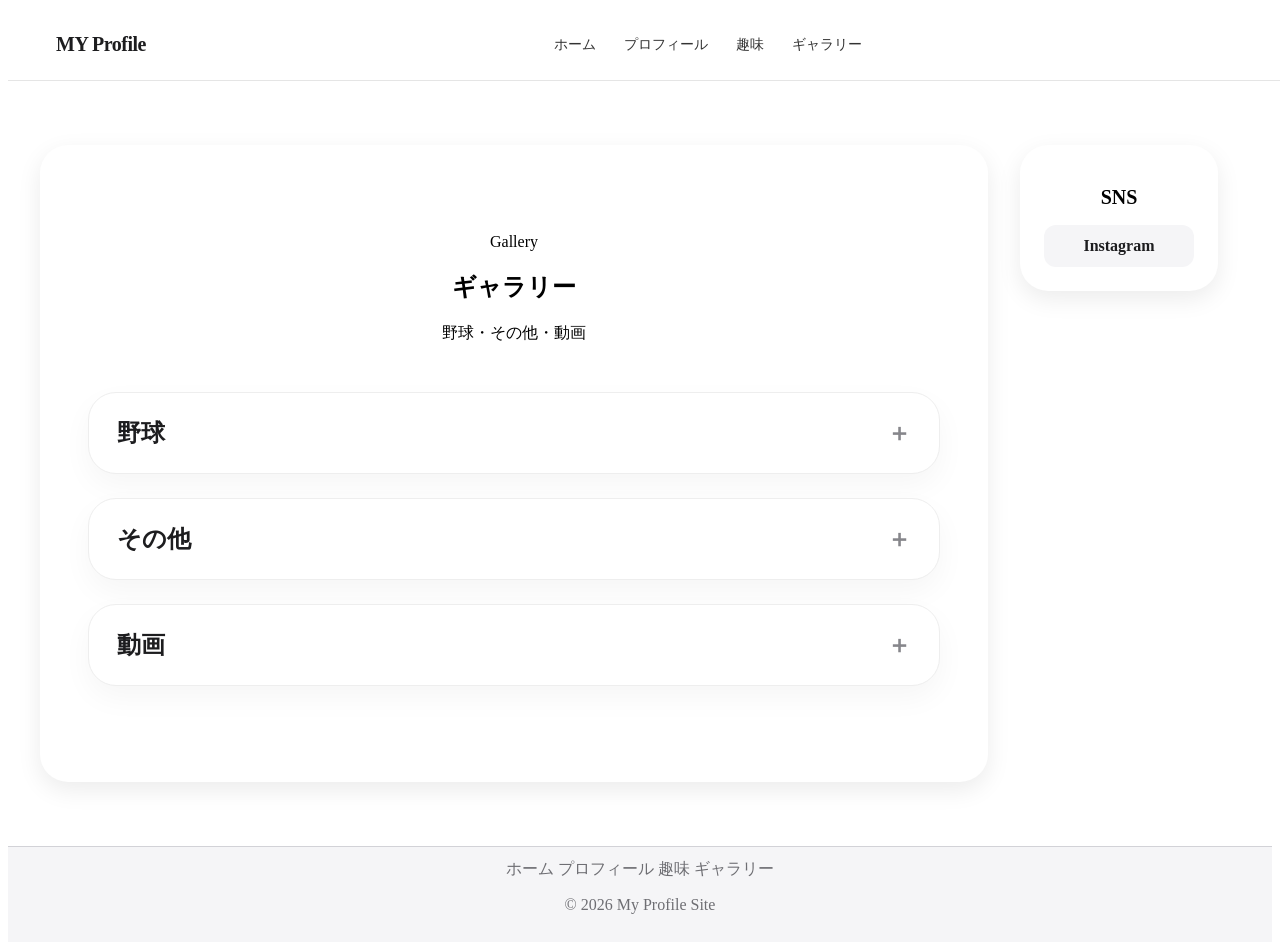
==== gallery.html @ b2aa34dd "학교 노트북으로 과제 확인 후 깃 푸쉬" ====
<!DOCTYPE html>
<html lang="ja">
<head>
    <meta charset="UTF-8">
    <meta name="viewport" content="width=device-width, initial-scale=1.0">
    <title>自己紹介 | Gallery</title>
    <link rel="stylesheet" href="css/style.css">
</head>
<body>
    <header class="main-header">
        <a href="index.html" class="logo">MY Profile</a>
        <nav class="main-nav">
            <ul>
                <li><a href="index.html">ホーム</a></li>
                <li><a href="profile.html">プロフィール</a></li>
                <li><a href="hobby.html">趣味</a></li>
                <li><a href="gallery.html">ギャラリー</a></li>
            </ul>
        </nav>
    </header>
    <div class="layout">
        <main class="main-content">
            <section class="page-title">
                <p class="sub-title">Gallery</p>
                <h1>ギャラリー</h1>
                <p>野球・その他・動画</p>
            </section>

            <section class="gallery-section">
                <details class="gallery-accordion">
                    <summary>野球</summary>
                    <div class="photo-scroll">
                        <div class="media-item">
                            <img src="images/image8.jpeg" alt="野球の写真1">
                        </div>
                        <div class="media-item">
                            <img src="images/image9.jpeg" alt="野球の写真5">
                        </div>
                        <div class="media-item">
                            <img src="images/image4.jpeg" alt="野球の写真6">
                        </div>
                        <div class="media-item">
                            <img src="images/image2.jpeg" alt="野球の写真7">
                        </div>
                        <div class="media-item">
                            <img src="images/image3.jpeg" alt="野球の写真8">
                        </div>
                    </div>
                </details>

                <details class="gallery-accordion">
                    <summary>その他</summary>
                    <div class="photo-scroll">
                        <div class="media-item">
                            <img src="images/image11.jpeg" alt="その他の写真1">
                        </div>
                        <div class="media-item">
                            <img src="images/image13.jpeg" alt="その他の写真2">
                        </div>
                        <div class="media-item">
                            <img src="images/image12.jpeg" alt="その他の写真3">
                        </div>
                        <div class="media-item">
                            <img src="images/image14.jpeg" alt="その他の写真4">
                        </div>
                        <div class="media-item">
                            <img src="images/image15.jpeg" alt="その他の写真5">
                        </div>
                        <div class="media-item">
                            <img src="images/image16.jpeg" alt="その他の写真6">
                        </div>
                        <div class="media-item">
                            <img src="images/image17.jpeg" alt="その他の写真7">
                        </div>
                    </div>
                </details>

                <details class="gallery-accordion">
                    <summary>動画</summary>
                    <div class="photo-scroll">
                        <div class="media-item">
                            <video controls>
                                <source src="images/baseball1.mp4" type="video/mp4">
                                野球の動画1
                            </video>
                        </div>
                        <div class="media-item">
                            <video controls>
                                <source src="images/baseball2.mp4" type="video/mp4">
                                野球の動画2
                            </video>
                        </div>
                    </div>
                </details>
            </section>
        </main>

        <aside class="sidebar">
            <h2>SNS</h2>
            <div class="sns-links">
                <a href="https://www.instagram.com/181.haaan/" target="_blank">Instagram</a>
            </div>
        </aside>
    </div>

    <footer class="main-footer">
        <nav class="footer-nav">
            <a href="index.html">ホーム</a>
            <a href="profile.html">プロフィール</a>
            <a href="hobby.html">趣味</a>
            <a href="gallery.html">ギャラリー</a>
        </nav>
        <p>&copy; 2026 My Profile Site</p>
    </footer>
</body>
</html>
---- css/style.css ----
#body {
    font-family: Pretendard, sans-serif;
    background-color: #f5f5f7;
    color: #1d1d1f;
    line-height: 0.7;
}
.main-header {
    width: 100%;
    height: 72px;
    padding: 0 48px;
    background: rgba(255, 255, 255, 0.85);
    backdrop-filter: blur(16px);
    display: grid;
    grid-template-columns: 1fr auto 1fr;
    align-items: center;
    position: sticky;
    top: 0;
    z-index: 100;
    border-bottom: 1px solid #e5e5e5;
}

.logo {
    text-decoration: none;
    color: #1d1d1f;
    font-size: 20px;
    font-weight: 700;
    letter-spacing: -0.5px;
}
.main-nav ul {
    list-style: none;
    justify-content: center;
    display: flex;
    gap: 28px;
}
.main-nav a{
    text-decoration: none;
    color: #333;
    font-size: 14px;
    transition: 0.3s;
}
.main-nav a:hover {
    color: #1d1d1f;
    transform: translateY(-2px);
    transition: 0.3s;
}
.layout {
    max-width: 1200px;
    margin: 0 auto;
    padding: 64px 32px;
    display: grid;
    grid-template-columns: 1fr 220px;
    gap: 32px;
}
.main-content {
    background: #ffffff;
    border-radius: 28px;
    padding: 72px 48px;
    box-shadow: 0 8px 24px rgba(0, 0, 0, 0.08);
}
.hero {
    font-size: 32px;
    font-weight: 700;
    color: #1d1d1f;
    text-align: center;
    line-height: 1.2;
}
.main-button {
    display: inline-block;
    padding: 14px 28px;
    background: #0071e3;
    color: #ffffff;
    text-decoration: none;
    border-radius: 999px;
    font-size: 16px;
    transition: 0.3s;
}
.main-button:hover {
    background: #005bb5;
    transform: translateY(-2px);
}
.page-title {
    text-align: center;
    margin-bottom: 48px;
}
.profile-card {
    display: grid;
    grid-template-columns: 240px 1fr;
    gap: 40px;
    align-items: center;
}
.profile-photo {
    width: 220px;
    height: 300px;
    border-radius: 15px;
    object-fit: cover;
    margin-bottom: 30px;
}
.profile-detail {
    text-align: left;
    display: flex;
    flex-direction: column;
    font-size: 20px;
}
.profile-table {
    border-collapse: collapse;
    width: 100%;
}
.profile-table th,
.profile-table td {
    padding: 10px 0;
}
.media-item {
    flex: 0 0 80%;
    max-width: 620px;
    aspect-ratio: 1 / 1;
}
.photo-scroll .media-item img {
    width: 100%;
    height: 100%;
    object-fit: cover;
    object-position: center;
}
.photo-scroll .media-item video {
    width: 100%;
    height: 100%;
    object-fit: contain;
    aspect-ratio: 16 / 9;
}
.text-section {
    margin-top: 24px;
    font-size: 18px;
    text-align: left;
}
.hobby-table {
    border-collapse: collapse;
    width: 100%;
    margin-top: 16px;
    text-align: left;
    font-size: 18px;
}
.hobby-table th,
.hobby-table td {
    padding: 10px 0;
}
.gallery-accordion {
    background: #ffffff;
    border-radius: 28px;
    border: 1px solid #eeeeee;
    box-shadow: 0 12px 30px rgba(0, 0, 0, 0.04);
    padding: 24px 28px;
    margin-bottom: 24px;
}
.gallery-accordion summary {
    cursor: pointer;
    font-size: 24px;
    font-weight: 700;
    color: #1d1d1f;
    list-style: none;
}
.gallery-accordion summary::-webkit-details-marker {
    display: none;
}
.gallery-accordion summary::after {
    content: "＋";
    float: right;
    color: #86868b;
}
.gallery-accordion[open] summary::after {
    content: "−";
}
.gallery-accordion .photo-scroll {
    margin-top: 24px;
}
/* sidebar */
.sidebar {
    width: 150px;
    padding: 24px;
    height: fit-content;
    text-align: center;
    background: #ffffff;
    border-radius: 28px;
    box-shadow: 0 8px 24px rgba(0, 0, 0, 0.08);
}
.sidebar h2 {
    font-size: 20px;
    margin-bottom: 16px;
}
.sns-links a {
    display: block;
    padding: 12px 16px;
    background: #f5f5f7;
    border-radius: 12px;
    color: #1d1d1f;
    text-decoration: none;
    font-weight: 600;
    transition: 0.3s;
}
.sns-links a:hover {
    background: #e5e5e5;
    transform: translateY(-2px);
}
/* footer */
.main-footer {
    text-align: center;
    text-decoration: none;
    padding: 12px 0;
    background: #f5f5f7;
    border-top: 1px solid #d2d2d7;
    color: #6e6e73;
}
.footer-nav ul {
    text-decoration: none;
    display: flex;
    gap: 20px;
    list-style: none;
    justify-content: center;
    margin: 8px 0 4px;
    padding: 0;
}
.footer-nav a {
    text-decoration: none;
    color: #6e6e73;
    transition: 0.3s;
}
.footer-nav a:hover {
    color: #1d1d1f;
}

/* スマートフォン対応 */
@media screen and (max-width: 768px) {

    /* ヘッダー */
    .main-header {
        height: auto;
        padding: 20px;
        grid-template-columns: 1fr;
        gap: 16px;
        text-align: center;
    }
    .logo {
        justify-self: center;
        margin-bottom: 8px;
    }
    .main-nav {
        justify-self: center;
    }
    .main-nav ul {
        flex-wrap: wrap;
        justify-content: center;
        gap: 14px;
    }
    .main-nav a {
        font-size: 14px;
    }

    /* レイアウト */
    .layout {
        display: grid;
        grid-template-columns: 1fr;
        padding: 32px 20px;
        gap: 24px;
    }
    .main-content {
        padding: 48px 24px;
        box-sizing: border-box;
    }
    .sidebar {
        width: auto;
        text-align: center;
        padding: 18px 24px;
        box-sizing: border-box;
    }

    /* 表紙ページ */
    .hero h1 {
        font-size: 36px;
        line-height: 1.3;
    }
    .sub-title {
        font-size: 14px;
    }
    .main-button {
        font-size: 15px;
        padding: 12px 24px;
    }

    /* プロフィールページ */
    .profile-card {
        grid-template-columns: 1fr;
        text-align: center;
    }
    .profile-photo {
        width: 220px;
        margin: 0 auto 24px;
    }
    .profile-table th,
    .profile-table td {
        display: block;
        width: 100%;
        text-align: center;
    }
    .profile-table th {
        padding-bottom: 4px;
        border-bottom: none;
    }
    .profile-table td {
        padding-top: 0;
    }

    /* 趣味ページ */
    .hobby-grid {
        grid-template-columns: 1fr;
    }
    .hobby-card p {
        text-align: center;
    }
    .hobby-table th,
    .hobby-table td {
        display: block;
        width: 100%;
        text-align: left;
    }
    .hobby-table th {
        padding-bottom: 4px;
        border-bottom: none;
    }
    .hobby-table td {
        padding-top: 0;
    }

    /* ギャラリーページ */
    .media-item,
    .photo-item {
        flex: 0 0 88%;
        aspect-ratio: 1 / 1;
    }
    .video-item {
        aspect-ratio: 16 / 9;
    }
    .gallery-card {
        padding: 22px;
    }
    .gallery-card h2 {
        font-size: 24px;
    }

    /* フッター */
    .footer-nav a {
        display: inline-block;
        margin: 6px 8px;
    }
}
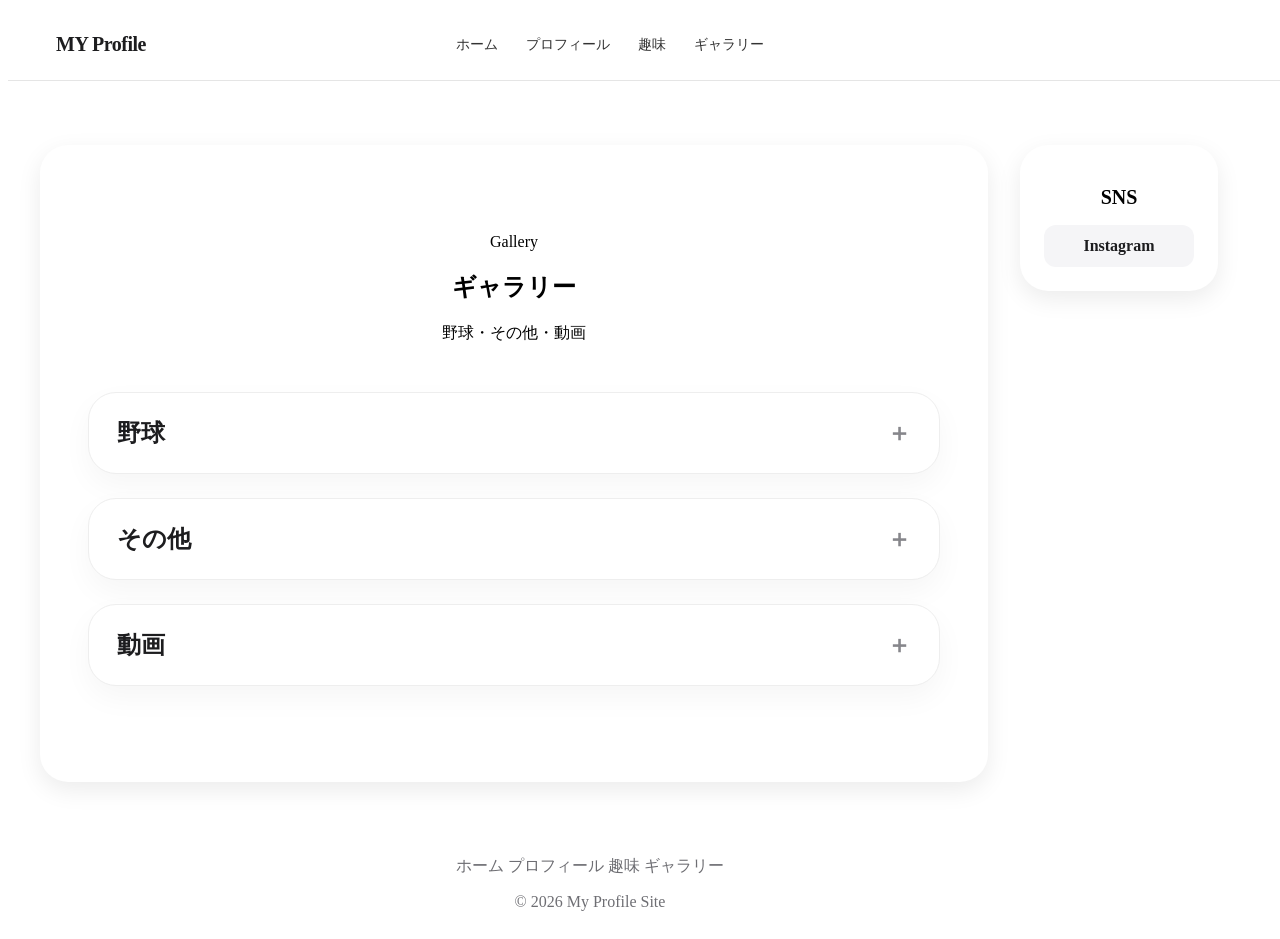
==== commit 37bbf8c7: "파비곤 모든 페이지 적용 완료" ====
--- a/gallery.html
+++ b/gallery.html
@@ -5,6 +5,8 @@
     <meta name="viewport" content="width=device-width, initial-scale=1.0">
     <title>自己紹介 | Gallery</title>
     <link rel="stylesheet" href="css/style.css">
+    <link rel="icon" href="favicon.ico"/>
+    <link rel="apple-touch-icon" href="apple-icon.png"/>
 </head>
 <body>
     <header class="main-header">
--- a/css/style.css
+++ b/css/style.css
@@ -26,6 +26,11 @@
     font-weight: 700;
     letter-spacing: -0.5px;
 }
+.main-nav {
+    align-items: center;
+    position :fixed;
+    padding-left: 30%;
+}
 .main-nav ul {
     list-style: none;
     justify-content: center;
@@ -63,15 +68,17 @@
     color: #1d1d1f;
     text-align: center;
     line-height: 1.2;
+    box-sizing: border-box;
+    height: 500px;
 }
 .main-button {
     display: inline-block;
-    padding: 14px 28px;
+    padding: 20px 40px;
     background: #0071e3;
     color: #ffffff;
     text-decoration: none;
     border-radius: 999px;
-    font-size: 16px;
+    font-size: 20px;
     transition: 0.3s;
 }
 .main-button:hover {
@@ -204,14 +211,15 @@
     text-align: center;
     text-decoration: none;
     padding: 12px 0;
-    background: #f5f5f7;
-    border-top: 1px solid #d2d2d7;
+    padding-top: 10px;
+    padding-left: 35%;
+    position: absolute;
     color: #6e6e73;
 }
 .footer-nav ul {
     text-decoration: none;
     display: flex;
-    gap: 20px;
+    gap: 28px;
     list-style: none;
     justify-content: center;
     margin: 8px 0 4px;
@@ -233,6 +241,7 @@
     .main-header {
         height: auto;
         padding: 20px;
+        padding-left: 0;
         grid-template-columns: 1fr;
         gap: 16px;
         text-align: center;
@@ -243,11 +252,16 @@
     }
     .main-nav {
         justify-self: center;
+        position: static;
+        padding-top: 0;
+        padding-left: 0;
     }
     .main-nav ul {
         flex-wrap: wrap;
         justify-content: center;
         gap: 14px;
+        margin: 0;
+        padding: 0;
     }
     .main-nav a {
         font-size: 14px;
